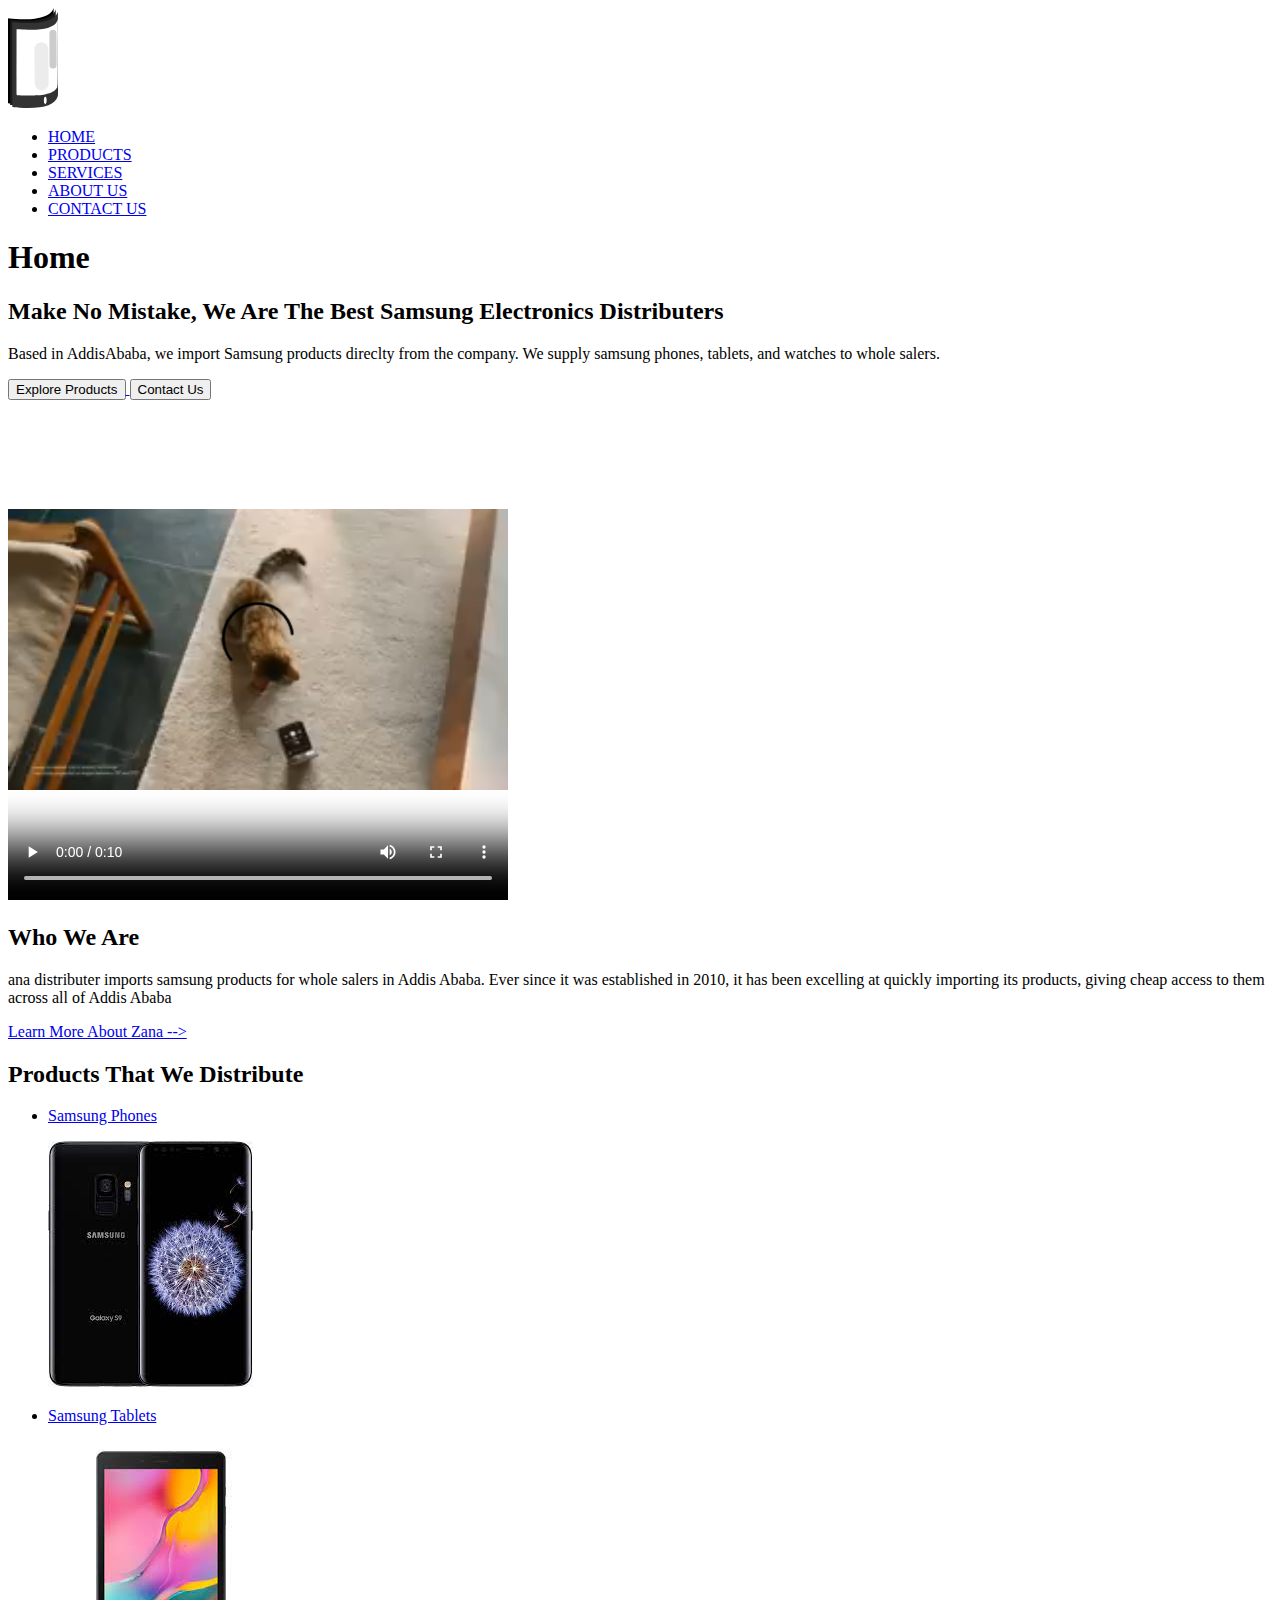
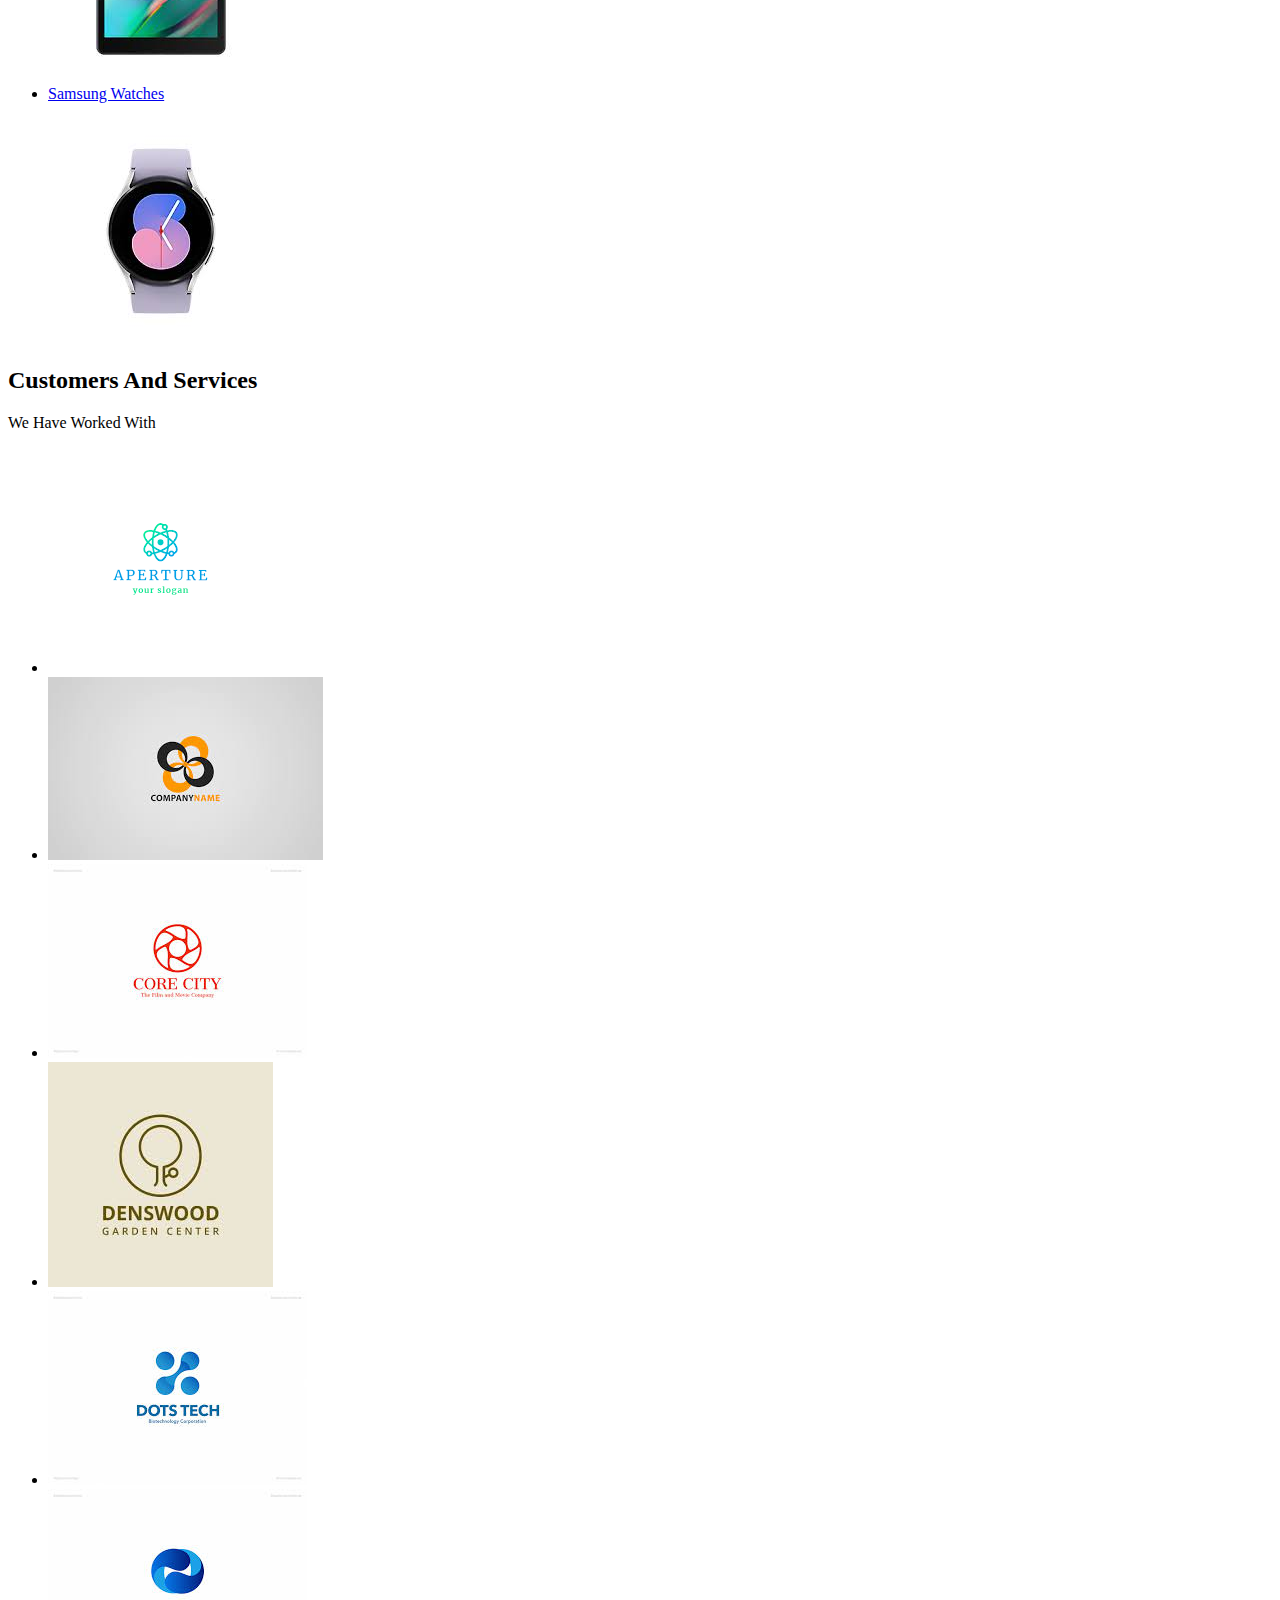
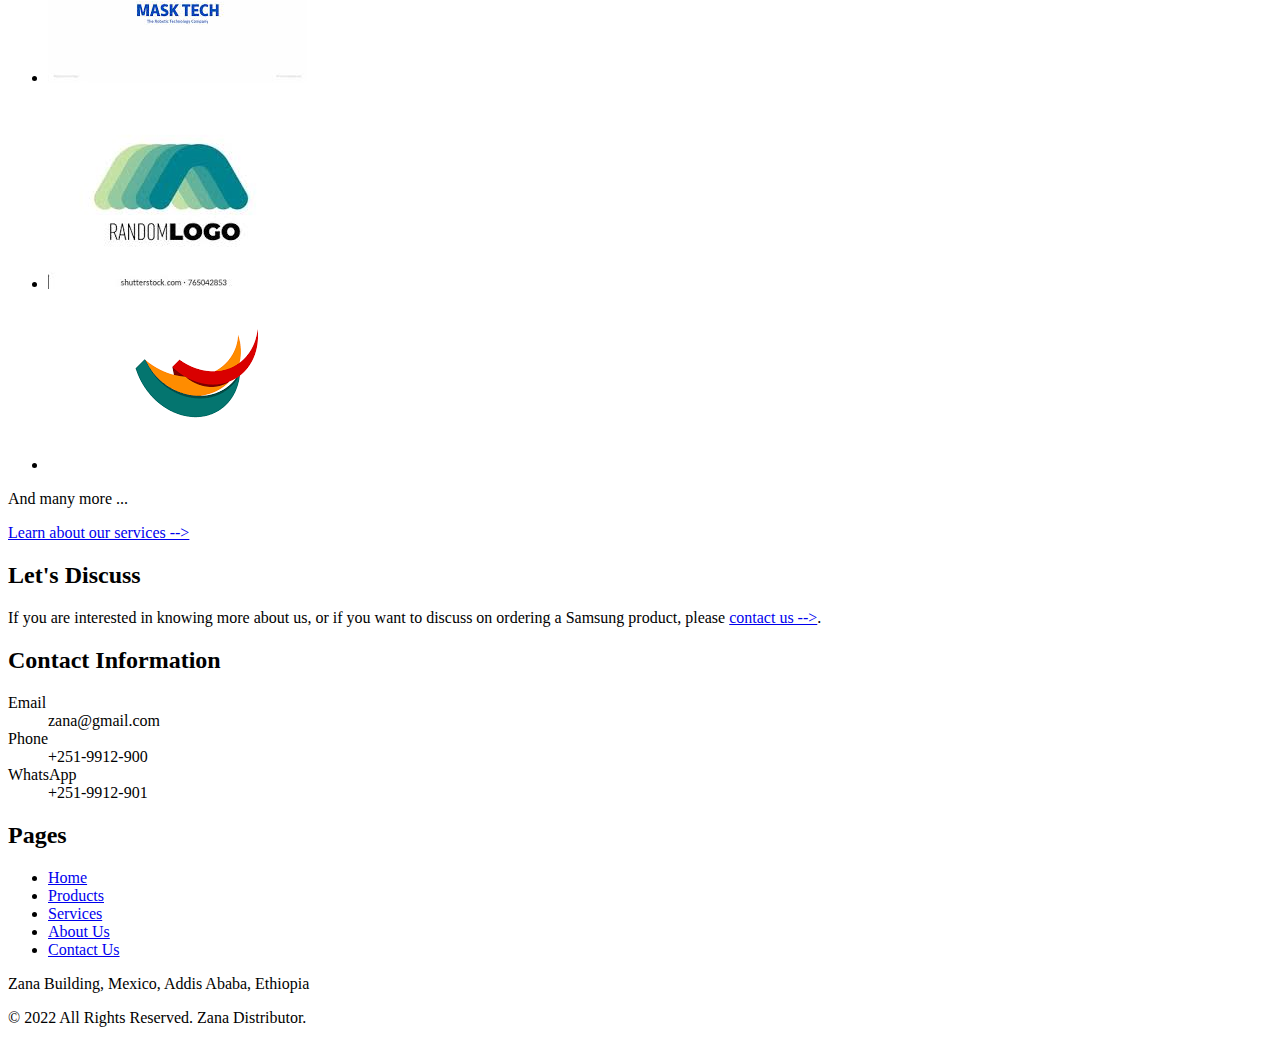
==== src/index.html @ e0d0517c "added html and related files" ====
<!DOCTYPE html>
<html lang="en">
  <head>
    <title>Home | Zana</title>
    <meta charset="utf-8" />
    <meta title="viewport" content="width=device-width" />
    <link rel="icon" href="images/logos/logo.svg" type="image/x-icon" />
  </head>
  <body>
    <header>
      <img src="images/logos/logo.svg" alt="logo of Zana" />

      <nav>
        <ul>
          <li><a href="index.html">HOME</a></li>
          <li><a href="products/phones.html">PRODUCTS</a></li>
          <li><a href="services.html">SERVICES</a></li>
          <li><a href="about-us.html">ABOUT US</a></li>
          <li><a href="contact-us.html">CONTACT US</a></li>
        </ul>
      </nav>

      <h1>Home</h1>
    </header>
    <main>
      <section>
        <div>
          <h2>
            Make No Mistake, We Are The Best Samsung Electronics Distributers
          </h2>
          <p>
            Based in AddisAbaba, we import Samsung products direclty from the
            company. We supply samsung phones, tablets, and watches to whole
            salers.
          </p>
          <div>
            <a href="products/phones.html">
              <button>Explore Products</button>
            </a>

            <a href="contact-us.html">
              <button>Contact Us</button>
            </a>
          </div>
        </div>

        <div>
          <video width="500" height="500" controls>
            <source src="videos/advertisement.mp4" type="video/mp4" />
            <track
              src="transcripts/advertisement.txt"
              lang="en-us"
              label="English"
              kind="captions"
              default
            />
          </video>
        </div>
      </section>

      <section>
        <h2>Who We Are</h2>
        <p>
          ana distributer imports samsung products for whole salers in Addis
          Ababa. Ever since it was established in 2010, it has been excelling at
          quickly importing its products, giving cheap access to them across all
          of Addis Ababa
        </p>

        <a href="about-us.html">Learn More About Zana --></a>
      </section>

      <section>
        <h2>Products That We Distribute</h2>
        <ul>
          <li>
            <div>
              <p>
                <a href="products/phones.html">Samsung Phones</a>
              </p>
              <img src="images/phones/phone1.jpeg" alt="a samsung phone" />
            </div>
          </li>
          <li>
            <div>
              <p>
                <a href="products/tablets.html">Samsung Tablets</a>
              </p>
              <img src="images/tablets/tablet1.jpeg" alt="a samsung tablet" />
            </div>
          </li>
          <li>
            <div>
              <p>
                <a href="products/watches.html">Samsung Watches</a>
              </p>
              <img src="images/watches/watch1.jpeg" alt="a samsung watch" />
            </div>
          </li>
        </ul>
      </section>

      <section>
        <div>
          <h2>Customers And Services</h2>
          <p>We Have Worked With</p>
        </div>
        <div>
          <ul>
            <li>
              <img src="images/logos/aperture.png" alt=" aperture company" />
            </li>
            <li>
              <img
                src="images/logos/companyname.jpeg"
                alt="companyname company"
              />
            </li>
            <li>
              <img src="images/logos/core-city.jpeg" alt="core city company" />
            </li>
            <li>
              <img src="images/logos/denswood.jpeg" alt="dens wood company" />
            </li>
            <li>
              <img src="images/logos/dots-tech.jpeg" alt="dots tech company" />
            </li>
            <li>
              <img src="images/logos/mask-texh.jpeg" alt="mask tech company" />
            </li>
            <li>
              <img src="images/logos/random.jpeg" alt="random company" />
            </li>
            <li>
              <img src="images/logos/behance.png" alt="behance company" />
            </li>
          </ul>
        </div>
        <div>
          <p>And many more ...</p>
          <a href="services.html">Learn about our services --></a>
        </div>
      </section>

      <section>
        <h2>Let's Discuss</h2>
        <p>
          If you are interested in knowing more about us, or if you want to
          discuss on ordering a Samsung product, please
          <a href="contact-us.html">contact us --></a>.
        </p>
      </section>
    </main>

    <footer>
      <div>
        <h2>Contact Information</h2>

        <dl>
          <dt>Email</dt>
          <dd>zana@gmail.com</dd>

          <dt>Phone</dt>
          <dd>+251-9912-900</dd>

          <dt>WhatsApp</dt>
          <dd>+251-9912-901</dd>
        </dl>
      </div>

      <div>
        <h2>Pages</h2>
        <ul>
          <li><a href="index.html">Home</a></li>
          <li><a href="products/phones.html">Products</a></li>
          <li><a href="services.html">Services</a></li>
          <li><a href="about-us.html">About Us</a></li>
          <li><a href="contact-us.html">Contact Us</a></li>
        </ul>
      </div>

      <div>
        <p>Zana Building, Mexico, Addis Ababa, Ethiopia</p>
        <p>© 2022 All Rights Reserved. Zana Distributor.</p>
      </div>
    </footer>
  </body>
</html>
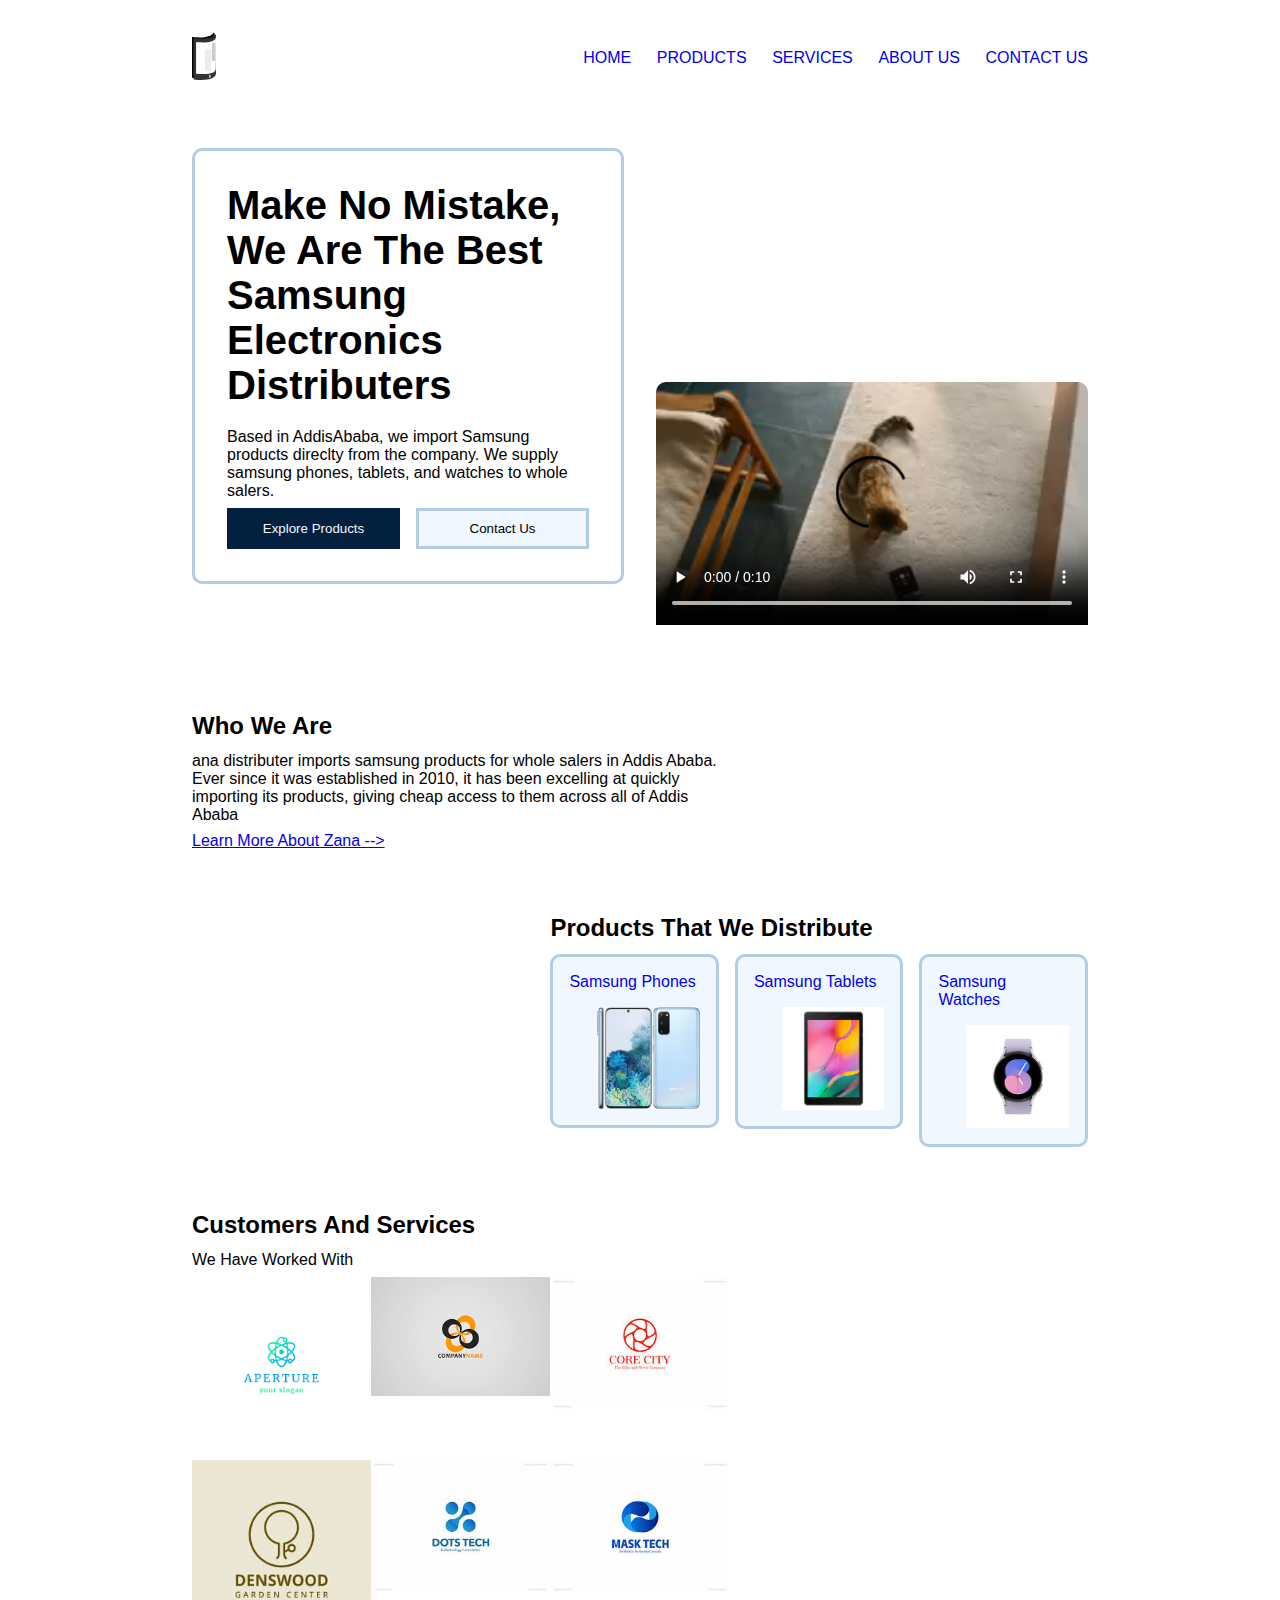
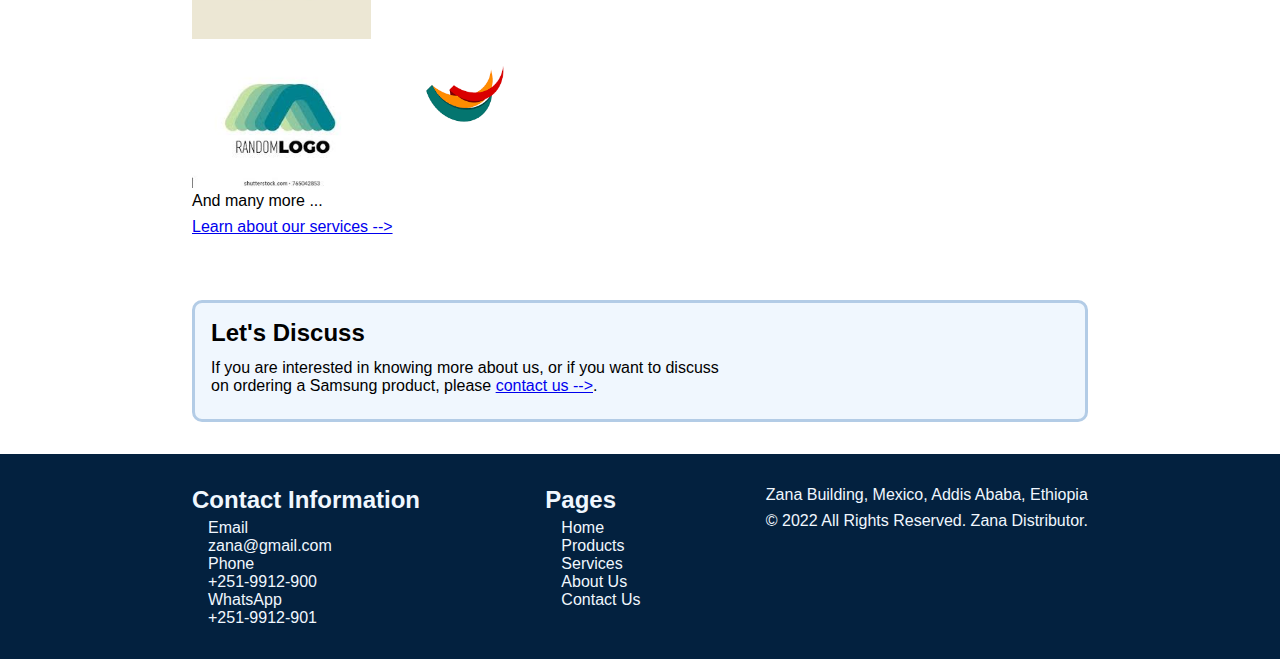
==== commit 0a11fc58: "made a branch cssjs and added the relevant files to it" ====
--- a/src/index.html
+++ b/src/index.html
@@ -3,185 +3,311 @@
   <head>
     <title>Home | Zana</title>
     <meta charset="utf-8" />
-    <meta title="viewport" content="width=device-width" />
+    <meta name="viewport" content="width=device-width, initial-scale=1.0" />
+
+    <link rel="stylesheet" href="css/style.css" />
     <link rel="icon" href="images/logos/logo.svg" type="image/x-icon" />
+    <script defer src="js/app.js"></script>
   </head>
   <body>
-    <header>
-      <img src="images/logos/logo.svg" alt="logo of Zana" />
-
-      <nav>
-        <ul>
-          <li><a href="index.html">HOME</a></li>
-          <li><a href="products/phones.html">PRODUCTS</a></li>
-          <li><a href="services.html">SERVICES</a></li>
-          <li><a href="about-us.html">ABOUT US</a></li>
-          <li><a href="contact-us.html">CONTACT US</a></li>
-        </ul>
-      </nav>
-
-      <h1>Home</h1>
+    <header class="main-header">
+      <div class="wrapper">
+        <div class="main-header__bar">
+          <div class="main-header__logo-menu-wrapper">
+            <img
+              class="main-header__logo"
+              src="images/logos/logo.svg"
+              alt="logo of Zana"
+            />
+            <button class="main-header__menu-button">Menu</button>
+          </div>
+
+          <nav class="main-header__nav main-header__nav--hide">
+            <ul class="main-header__links">
+              <li class="main-header__li">
+                <a class="main-header__link" href="index.html">HOME</a>
+              </li>
+              <li class="main-header__li">
+                <a class="main-header__link" href="products/phones.html"
+                  >PRODUCTS</a
+                >
+              </li>
+              <li class="main-header__li">
+                <a class="main-header__link" href="services.html">SERVICES</a>
+              </li>
+              <li class="main-header__li">
+                <a class="main-header__link" href="about-us.html">ABOUT US</a>
+              </li>
+              <li class="main-header__li">
+                <a class="main-header__link" href="contact-us.html"
+                  >CONTACT US</a
+                >
+              </li>
+            </ul>
+          </nav>
+        </div>
+
+        <h1 class="page-heading page-heading--hidden">Home</h1>
+      </div>
     </header>
+
     <main>
-      <section>
-        <div>
-          <h2>
-            Make No Mistake, We Are The Best Samsung Electronics Distributers
-          </h2>
-          <p>
-            Based in AddisAbaba, we import Samsung products direclty from the
-            company. We supply samsung phones, tablets, and watches to whole
-            salers.
-          </p>
+      <div class="wrapper">
+        <section class="hero">
+          <div class="hero__call-to-action">
+            <div class="hero__cta-text">
+              <h2 class="hero__header">
+                Make No Mistake, We Are The Best Samsung Electronics
+                Distributers
+              </h2>
+              <p>
+                Based in AddisAbaba, we import Samsung products direclty from
+                the company. We supply samsung phones, tablets, and watches to
+                whole salers.
+              </p>
+            </div>
+            <div class="hero__cta-buttons">
+              <button
+                onclick="document.location=`products/phones.html`"
+                class="button button--dark button--wide"
+              >
+                Explore Products
+              </button>
+
+              <button
+                onclick="document.location=`contact-us.html`"
+                class="button button--wide"
+              >
+                Contact Us
+              </button>
+            </div>
+          </div>
+
+          <div class="hero__video-wrapper">
+            <video class="hero__video" controls>
+              <source src="videos/advertisement.mp4" type="video/mp4" />
+              <track
+                src="transcripts/advertisement.txt"
+                lang="en-us"
+                label="English"
+                kind="captions"
+                default
+              />
+            </video>
+          </div>
+        </section>
+      </div>
+
+      <div class="wrapper">
+        <section>
+          <div class="sided">
+            <h2>Who We Are</h2>
+            <p>
+              ana distributer imports samsung products for whole salers in Addis
+              Ababa. Ever since it was established in 2010, it has been
+              excelling at quickly importing its products, giving cheap access
+              to them across all of Addis Ababa
+            </p>
+
+            <a href="about-us.html">Learn More About Zana --></a>
+          </div>
+        </section>
+      </div>
+
+      <div class="wrapper">
+        <section class="categories">
+          <div class="sided sided--right">
+            <h2>Products That We Distribute</h2>
+            <ul class="categories__cards">
+              <li class="categories__li">
+                <div class="product">
+                  <a class="product__description" href="products/tablets.html"
+                    >Samsung Phones</a
+                  >
+                  <img
+                    class="product__image"
+                    src="images/phones/phone4.jpeg"
+                    alt="a samsung tablet"
+                  />
+                </div>
+              </li>
+
+              <li class="categories__li">
+                <div class="product">
+                  <a class="product__description" href="products/tablets.html"
+                    >Samsung Tablets</a
+                  >
+                  <img
+                    class="product__image"
+                    src="images/tablets/tablet1.jpeg"
+                    alt="a samsung tablet"
+                  />
+                </div>
+              </li>
+
+              <li class="categories__li">
+                <div class="product">
+                  <a class="product__description" href="products/watches.html"
+                    >Samsung Watches</a
+                  >
+                  <img
+                    class="product__image"
+                    src="images/watches/watch1.jpeg"
+                    alt="a samsung watch"
+                  />
+                </div>
+              </li>
+            </ul>
+          </div>
+        </section>
+      </div>
+
+      <div class="wrapper">
+        <section>
+          <div class="sided">
+            <div>
+              <h2>Customers And Services</h2>
+              <p>We Have Worked With</p>
+            </div>
+
+            <div class="logo-lister">
+              <ul class="logo-lister__logos">
+                <li class="logo-lister__li">
+                  <img
+                    class="logo-lister__logo"
+                    src="images/logos/aperture.png"
+                    alt=" aperture company"
+                  />
+                </li>
+                <li class="logo-lister__li">
+                  <img
+                    class="logo-lister__logo"
+                    src="images/logos/companyname.jpeg"
+                    alt="companyname company"
+                  />
+                </li>
+                <li class="logo-lister__li">
+                  <img
+                    class="logo-lister__logo"
+                    src="images/logos/core-city.jpeg"
+                    alt="core city company"
+                  />
+                </li>
+                <li class="logo-lister__li">
+                  <img
+                    class="logo-lister__logo"
+                    src="images/logos/denswood.jpeg"
+                    alt="dens wood company"
+                  />
+                </li>
+                <li class="logo-lister__li">
+                  <img
+                    class="logo-lister__logo"
+                    src="images/logos/dots-tech.jpeg"
+                    alt="dots tech company"
+                  />
+                </li>
+                <li class="logo-lister__li">
+                  <img
+                    class="logo-lister__logo"
+                    src="images/logos/mask-texh.jpeg"
+                    alt="mask tech company"
+                  />
+                </li>
+                <li class="logo-lister__li">
+                  <img
+                    class="logo-lister__logo"
+                    src="images/logos/random.jpeg"
+                    alt="random company"
+                  />
+                </li>
+                <li class="logo-lister__li">
+                  <img
+                    class="logo-lister__logo"
+                    src="images/logos/behance.png"
+                    alt="behance company"
+                  />
+                </li>
+              </ul>
+            </div>
+            <div>
+              <p>And many more ...</p>
+              <a href="services.html">Learn about our services --></a>
+            </div>
+          </div>
+        </section>
+      </div>
+
+      <div class="wrapper">
+        <section class="light-background">
+          <div class="sided sided--center">
+            <h2>Let's Discuss</h2>
+            <p>
+              If you are interested in knowing more about us, or if you want to
+              discuss on ordering a Samsung product, please
+              <a href="contact-us.html">contact us --></a>.
+            </p>
+          </div>
+        </section>
+      </div>
+    </main>
+
+    <footer class="main-footer">
+      <div class="wrapper">
+        <div class="main-footer__columns">
+          <div class="main-footer__column">
+            <h2 class="main-footer__column-heading">Contact Information</h2>
+
+            <dl class="main-footer__column-items">
+              <dt class="main-footer__column-item">Email</dt>
+              <dd class="main-footer__column-item">zana@gmail.com</dd>
+
+              <dt class="main-footer__column-item">Phone</dt>
+              <dd class="main-footer__column-item">+251-9912-900</dd>
+
+              <dt class="main-footer__column-item">WhatsApp</dt>
+              <dd class="main-footer__column-item">+251-9912-901</dd>
+            </dl>
+          </div>
+
           <div>
-            <a href="products/phones.html">
-              <button>Explore Products</button>
-            </a>
-
-            <a href="contact-us.html">
-              <button>Contact Us</button>
-            </a>
+            <h2 class="main-footer__column-heading">Pages</h2>
+            <ul class="main-footer__column-items">
+              <li class="main-footer__li">
+                <a class="main-footer__column-item" href="index.html">Home</a>
+              </li>
+              <li class="main-footer__li">
+                <a class="main-footer__column-item" href="products/phones.html"
+                  >Products</a
+                >
+              </li>
+              <li class="main-footer__li">
+                <a class="main-footer__column-item" href="services.html"
+                  >Services</a
+                >
+              </li>
+              <li class="main-footer__li">
+                <a class="main-footer__column-item" href="about-us.html"
+                  >About Us</a
+                >
+              </li>
+              <li class="main-footer__li">
+                <a class="main-footer__column-item" href="contact-us.html"
+                  >Contact Us</a
+                >
+              </li>
+            </ul>
+          </div>
+
+          <div>
+            <p class="main-footer__column-item">
+              Zana Building, Mexico, Addis Ababa, Ethiopia
+            </p>
+            <p class="main-footer__column-item">
+              © 2022 All Rights Reserved. Zana Distributor.
+            </p>
           </div>
         </div>
-
-        <div>
-          <video width="500" height="500" controls>
-            <source src="videos/advertisement.mp4" type="video/mp4" />
-            <track
-              src="transcripts/advertisement.txt"
-              lang="en-us"
-              label="English"
-              kind="captions"
-              default
-            />
-          </video>
-        </div>
-      </section>
-
-      <section>
-        <h2>Who We Are</h2>
-        <p>
-          ana distributer imports samsung products for whole salers in Addis
-          Ababa. Ever since it was established in 2010, it has been excelling at
-          quickly importing its products, giving cheap access to them across all
-          of Addis Ababa
-        </p>
-
-        <a href="about-us.html">Learn More About Zana --></a>
-      </section>
-
-      <section>
-        <h2>Products That We Distribute</h2>
-        <ul>
-          <li>
-            <div>
-              <p>
-                <a href="products/phones.html">Samsung Phones</a>
-              </p>
-              <img src="images/phones/phone1.jpeg" alt="a samsung phone" />
-            </div>
-          </li>
-          <li>
-            <div>
-              <p>
-                <a href="products/tablets.html">Samsung Tablets</a>
-              </p>
-              <img src="images/tablets/tablet1.jpeg" alt="a samsung tablet" />
-            </div>
-          </li>
-          <li>
-            <div>
-              <p>
-                <a href="products/watches.html">Samsung Watches</a>
-              </p>
-              <img src="images/watches/watch1.jpeg" alt="a samsung watch" />
-            </div>
-          </li>
-        </ul>
-      </section>
-
-      <section>
-        <div>
-          <h2>Customers And Services</h2>
-          <p>We Have Worked With</p>
-        </div>
-        <div>
-          <ul>
-            <li>
-              <img src="images/logos/aperture.png" alt=" aperture company" />
-            </li>
-            <li>
-              <img
-                src="images/logos/companyname.jpeg"
-                alt="companyname company"
-              />
-            </li>
-            <li>
-              <img src="images/logos/core-city.jpeg" alt="core city company" />
-            </li>
-            <li>
-              <img src="images/logos/denswood.jpeg" alt="dens wood company" />
-            </li>
-            <li>
-              <img src="images/logos/dots-tech.jpeg" alt="dots tech company" />
-            </li>
-            <li>
-              <img src="images/logos/mask-texh.jpeg" alt="mask tech company" />
-            </li>
-            <li>
-              <img src="images/logos/random.jpeg" alt="random company" />
-            </li>
-            <li>
-              <img src="images/logos/behance.png" alt="behance company" />
-            </li>
-          </ul>
-        </div>
-        <div>
-          <p>And many more ...</p>
-          <a href="services.html">Learn about our services --></a>
-        </div>
-      </section>
-
-      <section>
-        <h2>Let's Discuss</h2>
-        <p>
-          If you are interested in knowing more about us, or if you want to
-          discuss on ordering a Samsung product, please
-          <a href="contact-us.html">contact us --></a>.
-        </p>
-      </section>
-    </main>
-
-    <footer>
-      <div>
-        <h2>Contact Information</h2>
-
-        <dl>
-          <dt>Email</dt>
-          <dd>zana@gmail.com</dd>
-
-          <dt>Phone</dt>
-          <dd>+251-9912-900</dd>
-
-          <dt>WhatsApp</dt>
-          <dd>+251-9912-901</dd>
-        </dl>
-      </div>
-
-      <div>
-        <h2>Pages</h2>
-        <ul>
-          <li><a href="index.html">Home</a></li>
-          <li><a href="products/phones.html">Products</a></li>
-          <li><a href="services.html">Services</a></li>
-          <li><a href="about-us.html">About Us</a></li>
-          <li><a href="contact-us.html">Contact Us</a></li>
-        </ul>
-      </div>
-
-      <div>
-        <p>Zana Building, Mexico, Addis Ababa, Ethiopia</p>
-        <p>© 2022 All Rights Reserved. Zana Distributor.</p>
       </div>
     </footer>
   </body>
--- a/src/css/style.css
+++ b/src/css/style.css
@@ -0,0 +1,412 @@
+/*resets*/
+
+* {
+  margin: 0;
+  padding: 0;
+  box-sizing: border-box;
+  font-family: sans-serif;
+}
+
+p {
+  font-size: 1rem;
+}
+
+h3 {
+  font-size: 1rem;
+}
+h2 {
+  font-size: 1.5rem;
+}
+
+ol,
+ul {
+  padding-left: 1.5rem;
+}
+
+p,
+h3,
+h2 {
+  margin-bottom: 0.5em;
+}
+
+/*global variables*/
+:root {
+  --light: hsl(210, 90%, 97%);
+  --dark: hsl(210, 90%, 13%);
+  --on-dark: hsl(210, 90%, 97%);
+  --border: hsl(210, 50%, 80%);
+  --border-thickness: 3px;
+  --border-radius: 10px;
+}
+
+/*wrapper*/
+.wrapper {
+  width: 80%;
+  padding: 2rem 0;
+  margin: 0 auto;
+}
+
+.page-heading {
+  font-size: 2.5rem;
+  margin-top: 1em;
+}
+.page-heading--hidden {
+  display: none;
+}
+
+/*header*/
+.main-header__bar {
+  display: flex;
+  align-items: center;
+  justify-content: space-between;
+}
+.main-header__li {
+  list-style: none;
+}
+
+.main-header__logo {
+  height: 3rem;
+}
+.main-header__menu-button {
+  display: none;
+}
+.main-header__links {
+  display: flex;
+  gap: 2vw;
+}
+
+.main-header__link {
+  text-decoration: none;
+}
+
+/*footer*/
+.main-footer {
+  background-color: var(--dark);
+}
+.main-footer__column-heading {
+  color: var(--on-dark);
+  margin-bottom: 0.2em;
+}
+
+.main-footer__column-items {
+  padding-left: 1rem;
+}
+.main-footer__column-item {
+  color: var(--on-dark);
+  text-decoration: none;
+}
+.main-footer__li {
+  list-style: none;
+}
+
+.main-footer__columns {
+  display: grid;
+  gap: 2rem;
+}
+
+/*button*/
+.button {
+  padding: 10px;
+  background-color: var(--light);
+  border: var(--border-thickness) solid var(--border);
+}
+
+.button--dark {
+  border: var(--border-thickness) solid var(--dark);
+  background-color: var(--dark);
+  color: var(--on-dark);
+}
+
+/*hero section*/
+.hero {
+  display: grid;
+  gap: 2rem;
+}
+
+.hero__button-link {
+  text-decoration: none;
+}
+
+.hero__video-wrapper {
+  border-radius: var(--border-radius);
+  overflow: hidden;
+}
+.hero__video {
+  width: 100%;
+  display: block;
+}
+
+/*product types*/
+.categories__cards {
+  display: flex;
+  flex-wrap: wrap;
+  gap: 1rem;
+  padding-left: 0;
+}
+.categories__li {
+  list-style: none;
+}
+.product {
+  padding: 1rem;
+  display: grid;
+  grid-template-areas:
+    "d d d"
+    ". i i";
+  gap: 1rem;
+
+  background-color: var(--light);
+  border: var(--border-thickness) solid var(--border);
+  border-radius: var(--border-radius);
+}
+.product__description {
+  text-decoration: none;
+  grid-area: d;
+}
+.product__image {
+  grid-area: i;
+  width: 100%;
+  object-fit: contain;
+}
+
+/*logo lister*/
+.logo-lister__logos {
+  display: grid;
+  grid-template-columns: 1fr 1fr;
+  padding-left: 0;
+}
+
+.logo-lister__li {
+  list-style: none;
+}
+
+.logo-lister__logo {
+  width: 100%;
+  object-fit: cover;
+}
+
+/*lets discuss*/
+.light-background {
+  background-color: var(--light);
+  border: var(--border-thickness) solid var(--border);
+  border-radius: var(--border-radius);
+
+  padding: 1rem;
+}
+
+.light-background--centered {
+  display: flex;
+  flex-direction: column;
+  align-items: center;
+}
+
+/*image*/
+.image {
+  width: 100%;
+  object-fit: fill;
+}
+
+.mvv__card {
+  position: relative;
+  padding: 1rem;
+}
+
+.flex {
+  display: flex;
+  flex-direction: column;
+  gap: 1rem;
+}
+
+.form__field {
+  padding: 1rem;
+  display: flex;
+  flex-direction: column;
+  gap: 0.5rem;
+}
+.form__message {
+  height: 50vh;
+  width: 100%;
+}
+
+.voice-customers__customers {
+  display: grid;
+  gap: 2rem;
+}
+.transcript__lines-wrapper {
+  padding: 1rem;
+}
+
+/*table*/
+.table__data {
+  border: var(--border-thickness) solid var(--border);
+  padding: 10px;
+}
+
+/*explore*/
+.product-page-grid {
+  display: grid;
+  gap: 2rem;
+}
+.products {
+  display: grid;
+  padding-left: 0;
+  gap: 1rem;
+}
+.products__li {
+  list-style: none;
+}
+
+.explore-products {
+  background-color: var(--dark);
+  padding: 1.5rem;
+  border-radius: var(--border-radius);
+}
+.explore-products__li {
+  list-style: none;
+}
+.explore-products__header {
+  color: var(--on-dark);
+}
+.explore-products__link {
+  color: var(--on-dark);
+  text-decoration: none;
+}
+.product-of-interest {
+  border-top: 7px solid var(--dark);
+  border-bottom: 7px solid var(--dark);
+  padding: 1rem;
+}
+
+.transcript__lines-wrapper--hidden {
+  display: none;
+}
+
+/* tiny phone upto tablets*/
+@media screen and (max-width: 765px) {
+  .main-header__bar {
+    display: block;
+  }
+
+  .main-header__logo-menu-wrapper {
+    display: grid;
+    grid-template-areas: "l m .";
+    grid-template-columns: repeat(1fr, 3);
+  }
+  .main-header__logo {
+    grid-area: l;
+  }
+  .main-header__menu-button {
+    display: initial;
+    grid-area: m;
+    background-color: white;
+    border: 5px solid var(--border);
+  }
+  .main-header__nav--hide {
+    display: none;
+  }
+  .main-header__links {
+    display: flex;
+    flex-direction: column;
+    align-items: center;
+
+    padding: 1rem;
+    margin-top: 2rem;
+    background-color: var(--light);
+    border: var(--border-thickness) solid var(--border);
+    border-radius: var(--border-radius);
+  }
+}
+
+/*tablet and larger*/
+@media screen and (min-width: 760px) {
+  .flex {
+    flex-direction: row;
+    gap: 10vw;
+  }
+  .flex > * {
+    flex: 1;
+  }
+  .main-footer__columns {
+    display: flex;
+    justify-content: space-between;
+  }
+  .hero__header {
+    font-size: 2.5rem;
+  }
+
+  .hero__cta-buttons {
+    display: flex;
+    gap: 1rem;
+  }
+  .button--wide {
+    flex: 1;
+  }
+
+  .logo-lister__logos {
+    display: grid;
+    grid-template-columns: 1fr 1fr 1fr;
+  }
+
+  .product-page-grid {
+    grid-template-areas:
+      "e p p"
+      ". p p"
+      "i p p";
+  }
+
+  .explore-products {
+    grid-area: e;
+  }
+  .product-of-interest {
+    grid-area: i;
+  }
+  .products {
+    grid-area: p;
+    grid-template-columns: 1fr 1fr;
+  }
+  .categories__cards {
+    display: grid;
+    grid-template-columns: 1fr 1fr 1fr;
+  }
+
+  .mvv {
+    display: flex;
+    flex-direction: column;
+    align-items: center;
+  }
+  .mvv__cards {
+    display: flex;
+  }
+}
+
+/*for call to action*/
+@media screen and (min-width: 1024px) {
+  .wrapper {
+    width: 70%;
+  }
+  .sided {
+    width: 60%;
+  }
+  .sided--right {
+    margin-left: auto;
+  }
+
+  .hero {
+    display: grid;
+    grid-template-areas:
+      "t ."
+      "t v"
+      ". v"
+      ". v";
+    grid-template-columns: 1fr 1fr;
+  }
+
+  .hero__call-to-action {
+    grid-area: t;
+    border-radius: var(--border-radius);
+    border: var(--border-thickness) solid var(--border);
+    padding: 2rem;
+  }
+  .hero__video-wrapper {
+    grid-area: v;
+  }
+}
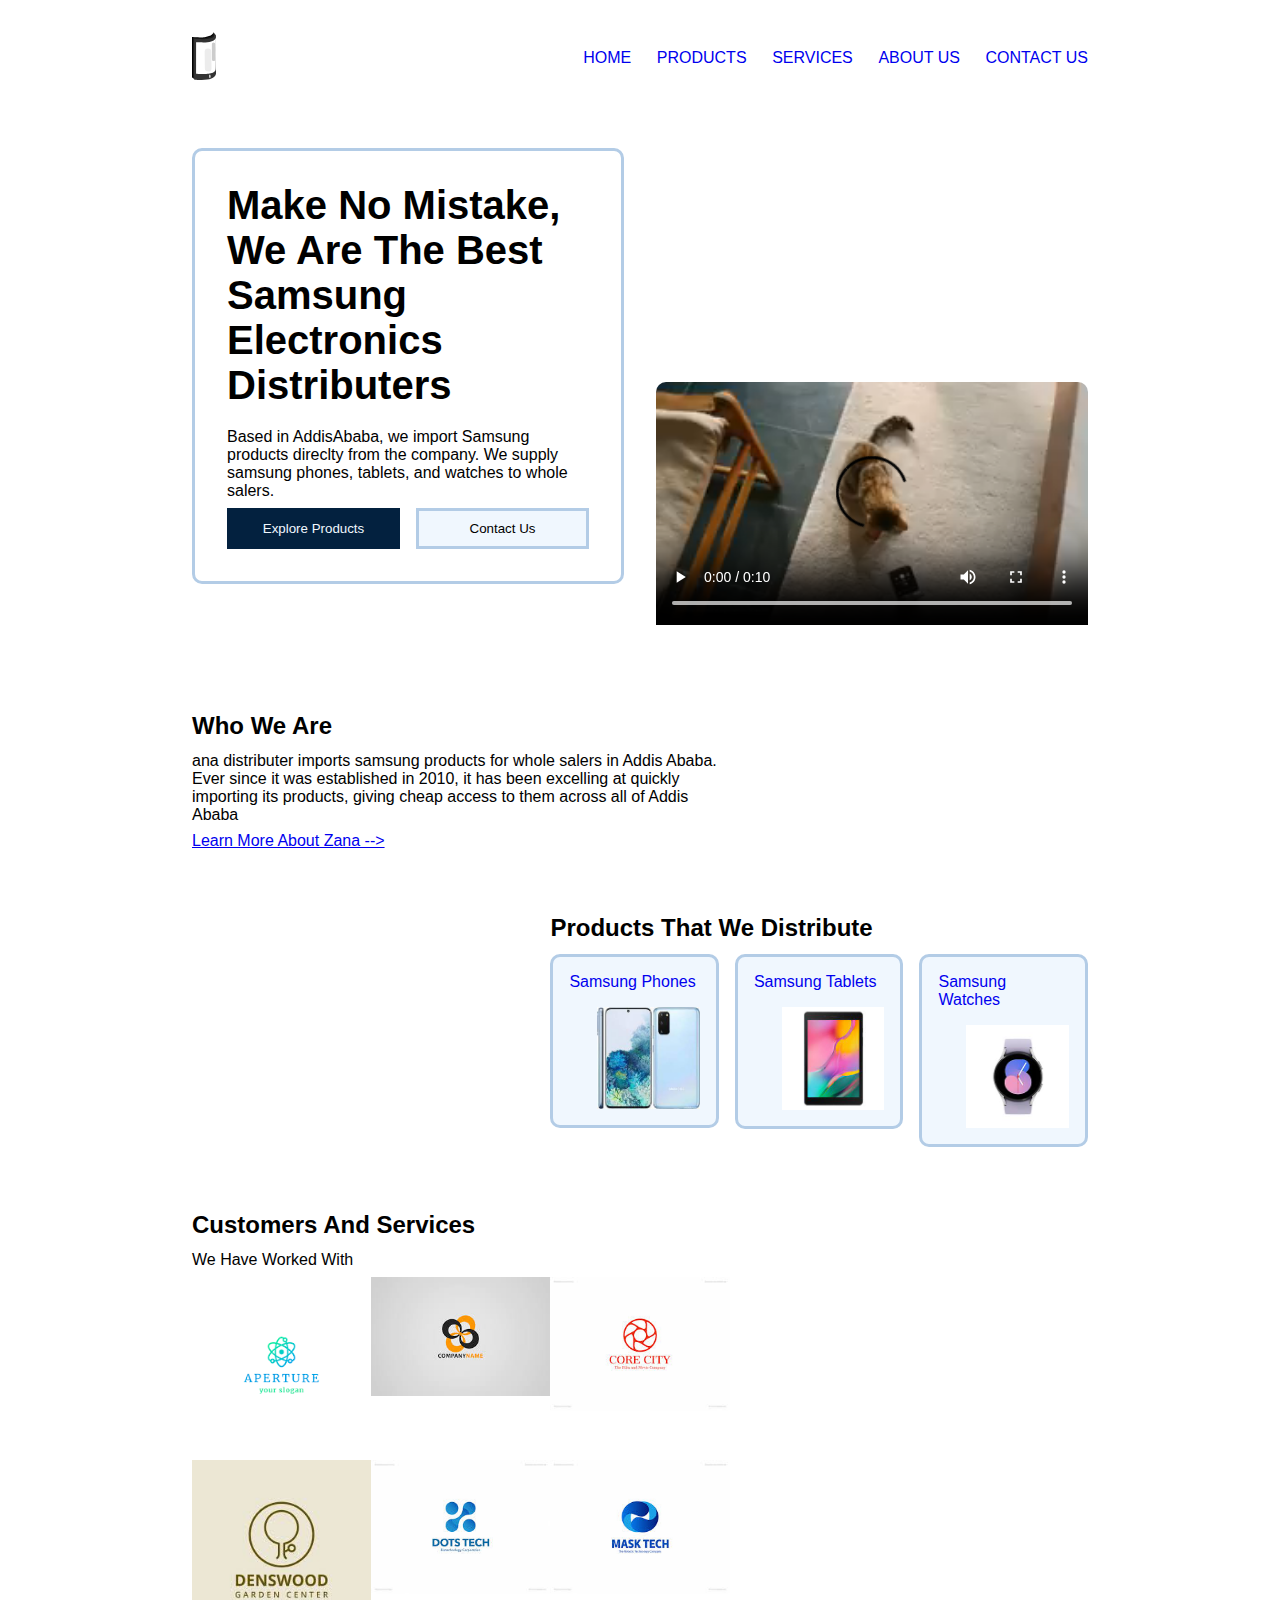
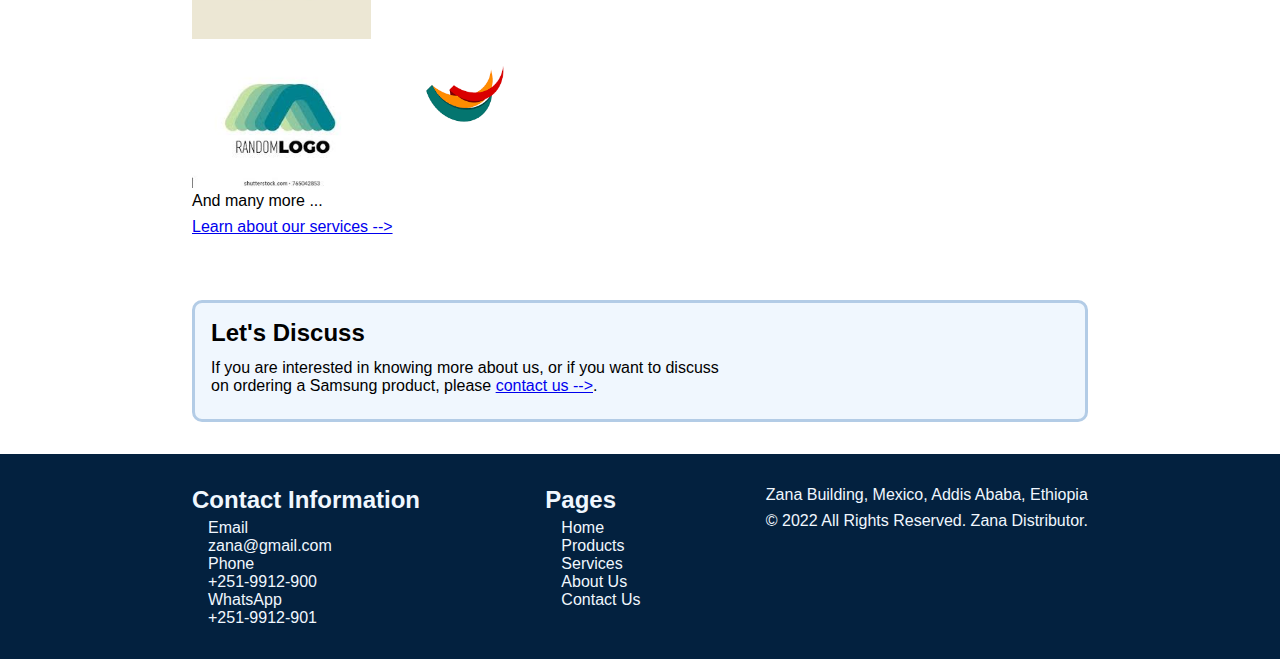
==== commit bdca563e: "fixed button links" ====
--- a/src/index.html
+++ b/src/index.html
@@ -67,18 +67,16 @@
               </p>
             </div>
             <div class="hero__cta-buttons">
-              <button
-                onclick="document.location=`products/phones.html`"
-                class="button button--dark button--wide"
-              >
-                Explore Products
+              <button class="button button--dark button--wide">
+                <a class="hero__button-link" href="products/phones.html"
+                  >Explore Products</a
+                >
               </button>
 
-              <button
-                onclick="document.location=`contact-us.html`"
-                class="button button--wide"
-              >
-                Contact Us
+              <button class="button button--wide">
+                <a class="hero__button-link" href="products/phones.html"
+                  >Contact Us</a
+                >
               </button>
             </div>
           </div>
--- a/src/css/style.css
+++ b/src/css/style.css
@@ -125,6 +125,7 @@
 
 .hero__button-link {
   text-decoration: none;
+  color: inherit;
 }
 
 .hero__video-wrapper {
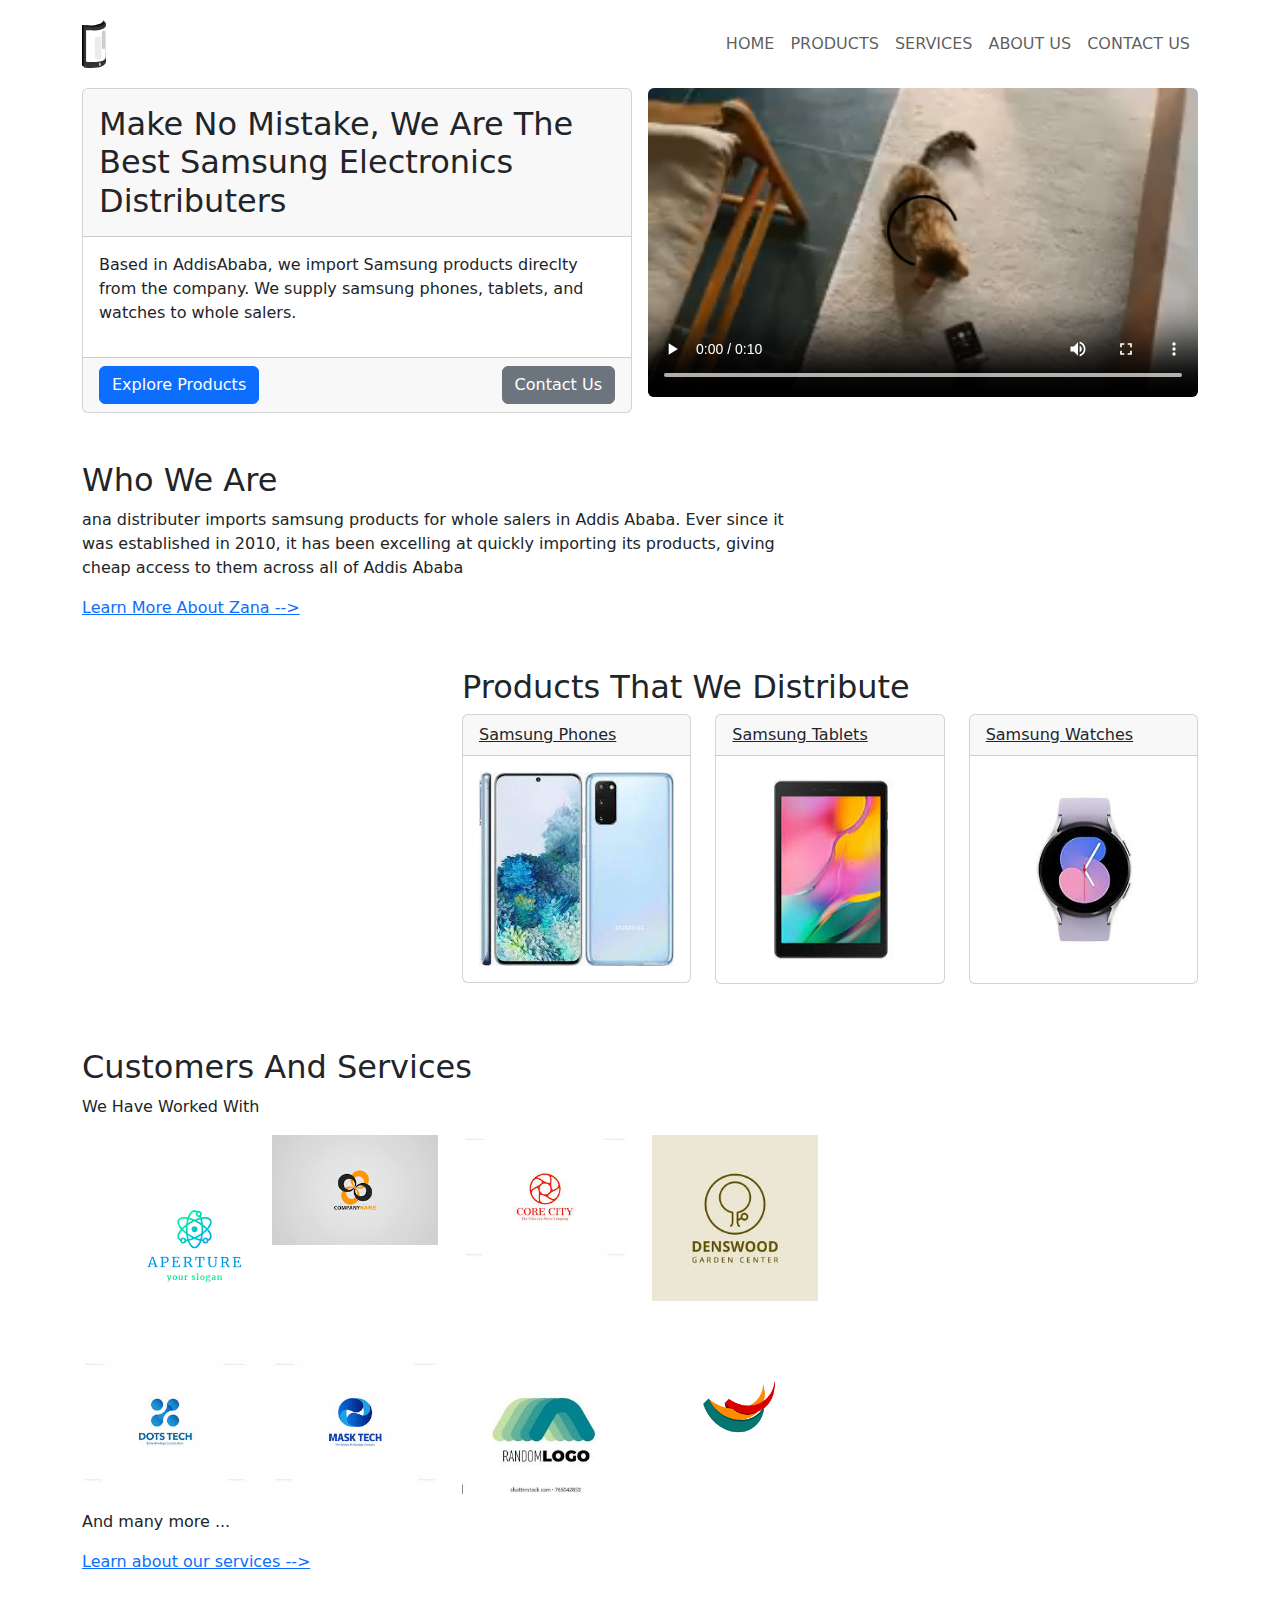
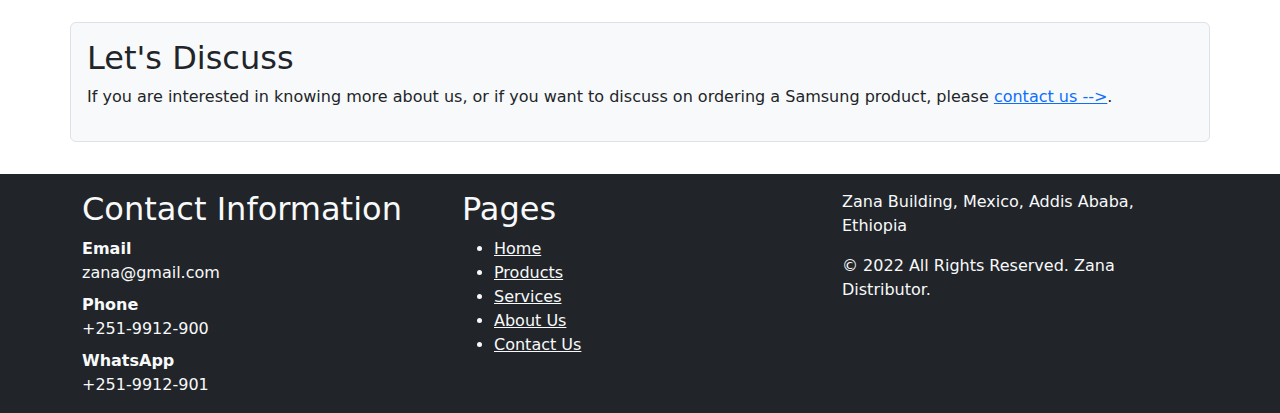
==== commit 48a3f974: "finished bootstrapping" ====
--- a/src/index.html
+++ b/src/index.html
@@ -4,306 +4,289 @@
     <title>Home | Zana</title>
     <meta charset="utf-8" />
     <meta name="viewport" content="width=device-width, initial-scale=1.0" />
-
-    <link rel="stylesheet" href="css/style.css" />
     <link rel="icon" href="images/logos/logo.svg" type="image/x-icon" />
-    <script defer src="js/app.js"></script>
+
+    <link rel="stylesheet" href="bootstrap-5/css/bootstrap.css" />
+    <script defer src="bootstrap-5/js/bootstrap.js"></script>
   </head>
+
   <body>
-    <header class="main-header">
-      <div class="wrapper">
-        <div class="main-header__bar">
-          <div class="main-header__logo-menu-wrapper">
+    <header>
+      <div class="container">
+        <nav class="navbar navbar-expand-lg">
+          <a class="navbar-brand" href="index.html">
             <img
-              class="main-header__logo"
+              class="img-fluid"
+              style="max-height: 3rem"
               src="images/logos/logo.svg"
               alt="logo of Zana"
             />
-            <button class="main-header__menu-button">Menu</button>
-          </div>
-
-          <nav class="main-header__nav main-header__nav--hide">
-            <ul class="main-header__links">
-              <li class="main-header__li">
-                <a class="main-header__link" href="index.html">HOME</a>
-              </li>
-              <li class="main-header__li">
-                <a class="main-header__link" href="products/phones.html"
-                  >PRODUCTS</a
-                >
-              </li>
-              <li class="main-header__li">
-                <a class="main-header__link" href="services.html">SERVICES</a>
-              </li>
-              <li class="main-header__li">
-                <a class="main-header__link" href="about-us.html">ABOUT US</a>
-              </li>
-              <li class="main-header__li">
-                <a class="main-header__link" href="contact-us.html"
-                  >CONTACT US</a
-                >
+          </a>
+          <button
+            class="navbar-toggler"
+            type="button"
+            data-bs-toggle="collapse"
+            data-bs-target="#navbarSupportedContent"
+            aria-controls="navbarSupportedContent"
+            aria-expanded="false"
+            aria-label="Toggle navigation"
+          >
+            <span class="navbar-toggler-icon"></span>
+          </button>
+
+          <div
+            class="collapse navbar-collapse d-lg-flex justify-content-end"
+            id="navbarSupportedContent"
+          >
+            <ul class="navbar-nav mr-auto my-3">
+              <li class="nav-item">
+                <a class="nav-link" href="index.html">HOME</a>
+              </li>
+              <li class="nav-item">
+                <a class="nav-link" href="products/phones.html">PRODUCTS</a>
+              </li>
+              <li class="nav-item">
+                <a class="nav-link" href="services.html">SERVICES</a>
+              </li>
+              <li class="nav-item">
+                <a class="nav-link" href="about-us.html">ABOUT US</a>
+              </li>
+              <li class="nav-item">
+                <a class="nav-link" href="contact-us.html">CONTACT US</a>
               </li>
             </ul>
-          </nav>
-        </div>
-
-        <h1 class="page-heading page-heading--hidden">Home</h1>
+          </div>
+        </nav>
+
+        <h1 class="d-none">Home</h1>
       </div>
     </header>
 
-    <main>
-      <div class="wrapper">
-        <section class="hero">
-          <div class="hero__call-to-action">
-            <div class="hero__cta-text">
-              <h2 class="hero__header">
-                Make No Mistake, We Are The Best Samsung Electronics
-                Distributers
-              </h2>
-              <p>
-                Based in AddisAbaba, we import Samsung products direclty from
-                the company. We supply samsung phones, tablets, and watches to
-                whole salers.
-              </p>
+    <main class="container">
+      <section class="row g-3 mb-5">
+        <div class="col-lg-6">
+          <div class="card">
+            <h2 class="card-header py-3">
+              Make No Mistake, We Are The Best Samsung Electronics Distributers
+            </h2>
+            <p class="card-body">
+              Based in AddisAbaba, we import Samsung products direclty from the
+              company. We supply samsung phones, tablets, and watches to whole
+              salers.
+            </p>
+            <div class="card-footer d-flex justify-content-between">
+              <a href="products/phones.html">
+                <button class="btn btn-primary">Explore Products</button>
+              </a>
+
+              <a href="contact-us.html">
+                <button class="btn btn-secondary">Contact Us</button>
+              </a>
             </div>
-            <div class="hero__cta-buttons">
-              <button class="button button--dark button--wide">
-                <a class="hero__button-link" href="products/phones.html"
-                  >Explore Products</a
+          </div>
+        </div>
+
+        <div class="col-lg-6">
+          <video class="w-100 rounded" controls>
+            <source src="videos/advertisement.mp4" type="video/mp4" />
+            <track
+              src="transcripts/advertisement.txt"
+              lang="en-us"
+              label="English"
+              kind="captions"
+              default
+            />
+          </video>
+        </div>
+      </section>
+
+      <section class="row mb-5">
+        <div class="col-lg-8">
+          <h2>Who We Are</h2>
+          <p>
+            ana distributer imports samsung products for whole salers in Addis
+            Ababa. Ever since it was established in 2010, it has been excelling
+            at quickly importing its products, giving cheap access to them
+            across all of Addis Ababa
+          </p>
+
+          <a href="about-us.html">Learn More About Zana --></a>
+        </div>
+      </section>
+
+      <section class="row d-flex justify-content-end mb-5">
+        <div class="col-lg-8">
+          <h2>Products That We Distribute</h2>
+
+          <ul class="row list-unstyled">
+            <li class="col-sm-6 col-lg-4">
+              <div class="card">
+                <a class="card-header" href="products/tablets.html"
+                  >Samsung Phones</a
                 >
-              </button>
-
-              <button class="button button--wide">
-                <a class="hero__button-link" href="products/phones.html"
-                  >Contact Us</a
+                <img
+                  class="card-body img-fluid"
+                  src="images/phones/phone4.jpeg"
+                  alt="a samsung tablet"
+                />
+              </div>
+            </li>
+
+            <li class="col-sm-6 col-lg-4">
+              <div class="card">
+                <a class="card-header" href="products/tablets.html"
+                  >Samsung Tablets</a
                 >
-              </button>
-            </div>
-          </div>
-
-          <div class="hero__video-wrapper">
-            <video class="hero__video" controls>
-              <source src="videos/advertisement.mp4" type="video/mp4" />
-              <track
-                src="transcripts/advertisement.txt"
-                lang="en-us"
-                label="English"
-                kind="captions"
-                default
-              />
-            </video>
-          </div>
-        </section>
-      </div>
-
-      <div class="wrapper">
-        <section>
-          <div class="sided">
-            <h2>Who We Are</h2>
-            <p>
-              ana distributer imports samsung products for whole salers in Addis
-              Ababa. Ever since it was established in 2010, it has been
-              excelling at quickly importing its products, giving cheap access
-              to them across all of Addis Ababa
-            </p>
-
-            <a href="about-us.html">Learn More About Zana --></a>
-          </div>
-        </section>
-      </div>
-
-      <div class="wrapper">
-        <section class="categories">
-          <div class="sided sided--right">
-            <h2>Products That We Distribute</h2>
-            <ul class="categories__cards">
-              <li class="categories__li">
-                <div class="product">
-                  <a class="product__description" href="products/tablets.html"
-                    >Samsung Phones</a
-                  >
-                  <img
-                    class="product__image"
-                    src="images/phones/phone4.jpeg"
-                    alt="a samsung tablet"
-                  />
-                </div>
-              </li>
-
-              <li class="categories__li">
-                <div class="product">
-                  <a class="product__description" href="products/tablets.html"
-                    >Samsung Tablets</a
-                  >
-                  <img
-                    class="product__image"
-                    src="images/tablets/tablet1.jpeg"
-                    alt="a samsung tablet"
-                  />
-                </div>
-              </li>
-
-              <li class="categories__li">
-                <div class="product">
-                  <a class="product__description" href="products/watches.html"
-                    >Samsung Watches</a
-                  >
-                  <img
-                    class="product__image"
-                    src="images/watches/watch1.jpeg"
-                    alt="a samsung watch"
-                  />
-                </div>
+                <img
+                  class="card-body img-fluid"
+                  src="images/tablets/tablet1.jpeg"
+                  alt="a samsung tablet"
+                />
+              </div>
+            </li>
+
+            <li class="col-sm-6 col-lg-4">
+              <div class="card">
+                <a class="card-header" href="products/watches.html"
+                  >Samsung Watches</a
+                >
+                <img
+                  class="card-body img-fluid"
+                  src="images/watches/watch1.jpeg"
+                  alt="a samsung watch"
+                />
+              </div>
+            </li>
+          </ul>
+        </div>
+      </section>
+
+      <section class="row mb-5">
+        <div class="col-lg-8">
+          <div>
+            <h2>Customers And Services</h2>
+            <p>We Have Worked With</p>
+          </div>
+
+          <ul class="row list-unstyled">
+            <li class="col-lg-3">
+              <img
+                class="logo-lister__logo"
+                src="images/logos/aperture.png"
+                alt=" aperture company"
+              />
+            </li>
+            <li class="col-6 col-lg-3">
+              <img
+                class="img-fluid"
+                src="images/logos/companyname.jpeg"
+                alt="companyname company"
+              />
+            </li>
+            <li class="col-6 col-lg-3">
+              <img
+                class="img-fluid"
+                src="images/logos/core-city.jpeg"
+                alt="core city company"
+              />
+            </li>
+            <li class="col-6 col-lg-3">
+              <img
+                class="img-fluid"
+                src="images/logos/denswood.jpeg"
+                alt="dens wood company"
+              />
+            </li>
+            <li class="col-6 col-lg-3">
+              <img
+                class="img-fluid"
+                src="images/logos/dots-tech.jpeg"
+                alt="dots tech company"
+              />
+            </li>
+            <li class="col-6 col-lg-3">
+              <img
+                class="img-fluid"
+                src="images/logos/mask-texh.jpeg"
+                alt="mask tech company"
+              />
+            </li>
+            <li class="col-6 col-lg-3">
+              <img
+                class="img-fluid"
+                src="images/logos/random.jpeg"
+                alt="random company"
+              />
+            </li>
+            <li class="col-6 col-lg-3">
+              <img
+                class="img-fluid"
+                src="images/logos/behance.png"
+                alt="behance company"
+              />
+            </li>
+          </ul>
+          <div>
+            <p>And many more ...</p>
+            <a href="services.html">Learn about our services --></a>
+          </div>
+        </div>
+      </section>
+
+      <section class="row mb-5">
+        <div class="border p-3 rounded bg-light">
+          <h2>Let's Discuss</h2>
+          <p>
+            If you are interested in knowing more about us, or if you want to
+            discuss on ordering a Samsung product, please
+            <a href="contact-us.html">contact us --></a>.
+          </p>
+        </div>
+      </section>
+    </main>
+
+    <footer class="bg-dark">
+      <div class="container text-light">
+        <div class="row gy-3">
+          <div class="col-lg-4">
+            <h2>Contact Information</h2>
+
+            <dl>
+              <dt>Email</dt>
+              <dd>zana@gmail.com</dd>
+
+              <dt>Phone</dt>
+              <dd>+251-9912-900</dd>
+
+              <dt>WhatsApp</dt>
+              <dd>+251-9912-901</dd>
+            </dl>
+          </div>
+
+          <div class="col-lg-4">
+            <h2>Pages</h2>
+            <ul>
+              <li>
+                <a class="link-light" href="index.html">Home</a>
+              </li>
+              <li>
+                <a class="link-light" href="products/phones.html">Products</a>
+              </li>
+              <li>
+                <a class="link-light" href="services.html">Services</a>
+              </li>
+              <li>
+                <a class="link-light" href="about-us.html">About Us</a>
+              </li>
+              <li>
+                <a class="link-light" href="contact-us.html">Contact Us</a>
               </li>
             </ul>
           </div>
-        </section>
-      </div>
-
-      <div class="wrapper">
-        <section>
-          <div class="sided">
-            <div>
-              <h2>Customers And Services</h2>
-              <p>We Have Worked With</p>
-            </div>
-
-            <div class="logo-lister">
-              <ul class="logo-lister__logos">
-                <li class="logo-lister__li">
-                  <img
-                    class="logo-lister__logo"
-                    src="images/logos/aperture.png"
-                    alt=" aperture company"
-                  />
-                </li>
-                <li class="logo-lister__li">
-                  <img
-                    class="logo-lister__logo"
-                    src="images/logos/companyname.jpeg"
-                    alt="companyname company"
-                  />
-                </li>
-                <li class="logo-lister__li">
-                  <img
-                    class="logo-lister__logo"
-                    src="images/logos/core-city.jpeg"
-                    alt="core city company"
-                  />
-                </li>
-                <li class="logo-lister__li">
-                  <img
-                    class="logo-lister__logo"
-                    src="images/logos/denswood.jpeg"
-                    alt="dens wood company"
-                  />
-                </li>
-                <li class="logo-lister__li">
-                  <img
-                    class="logo-lister__logo"
-                    src="images/logos/dots-tech.jpeg"
-                    alt="dots tech company"
-                  />
-                </li>
-                <li class="logo-lister__li">
-                  <img
-                    class="logo-lister__logo"
-                    src="images/logos/mask-texh.jpeg"
-                    alt="mask tech company"
-                  />
-                </li>
-                <li class="logo-lister__li">
-                  <img
-                    class="logo-lister__logo"
-                    src="images/logos/random.jpeg"
-                    alt="random company"
-                  />
-                </li>
-                <li class="logo-lister__li">
-                  <img
-                    class="logo-lister__logo"
-                    src="images/logos/behance.png"
-                    alt="behance company"
-                  />
-                </li>
-              </ul>
-            </div>
-            <div>
-              <p>And many more ...</p>
-              <a href="services.html">Learn about our services --></a>
-            </div>
-          </div>
-        </section>
-      </div>
-
-      <div class="wrapper">
-        <section class="light-background">
-          <div class="sided sided--center">
-            <h2>Let's Discuss</h2>
-            <p>
-              If you are interested in knowing more about us, or if you want to
-              discuss on ordering a Samsung product, please
-              <a href="contact-us.html">contact us --></a>.
-            </p>
-          </div>
-        </section>
-      </div>
-    </main>
-
-    <footer class="main-footer">
-      <div class="wrapper">
-        <div class="main-footer__columns">
-          <div class="main-footer__column">
-            <h2 class="main-footer__column-heading">Contact Information</h2>
-
-            <dl class="main-footer__column-items">
-              <dt class="main-footer__column-item">Email</dt>
-              <dd class="main-footer__column-item">zana@gmail.com</dd>
-
-              <dt class="main-footer__column-item">Phone</dt>
-              <dd class="main-footer__column-item">+251-9912-900</dd>
-
-              <dt class="main-footer__column-item">WhatsApp</dt>
-              <dd class="main-footer__column-item">+251-9912-901</dd>
-            </dl>
-          </div>
-
-          <div>
-            <h2 class="main-footer__column-heading">Pages</h2>
-            <ul class="main-footer__column-items">
-              <li class="main-footer__li">
-                <a class="main-footer__column-item" href="index.html">Home</a>
-              </li>
-              <li class="main-footer__li">
-                <a class="main-footer__column-item" href="products/phones.html"
-                  >Products</a
-                >
-              </li>
-              <li class="main-footer__li">
-                <a class="main-footer__column-item" href="services.html"
-                  >Services</a
-                >
-              </li>
-              <li class="main-footer__li">
-                <a class="main-footer__column-item" href="about-us.html"
-                  >About Us</a
-                >
-              </li>
-              <li class="main-footer__li">
-                <a class="main-footer__column-item" href="contact-us.html"
-                  >Contact Us</a
-                >
-              </li>
-            </ul>
-          </div>
-
-          <div>
-            <p class="main-footer__column-item">
-              Zana Building, Mexico, Addis Ababa, Ethiopia
-            </p>
-            <p class="main-footer__column-item">
-              © 2022 All Rights Reserved. Zana Distributor.
-            </p>
+
+          <div class="col-lg-4">
+            <p>Zana Building, Mexico, Addis Ababa, Ethiopia</p>
+            <p>© 2022 All Rights Reserved. Zana Distributor.</p>
           </div>
         </div>
       </div>
